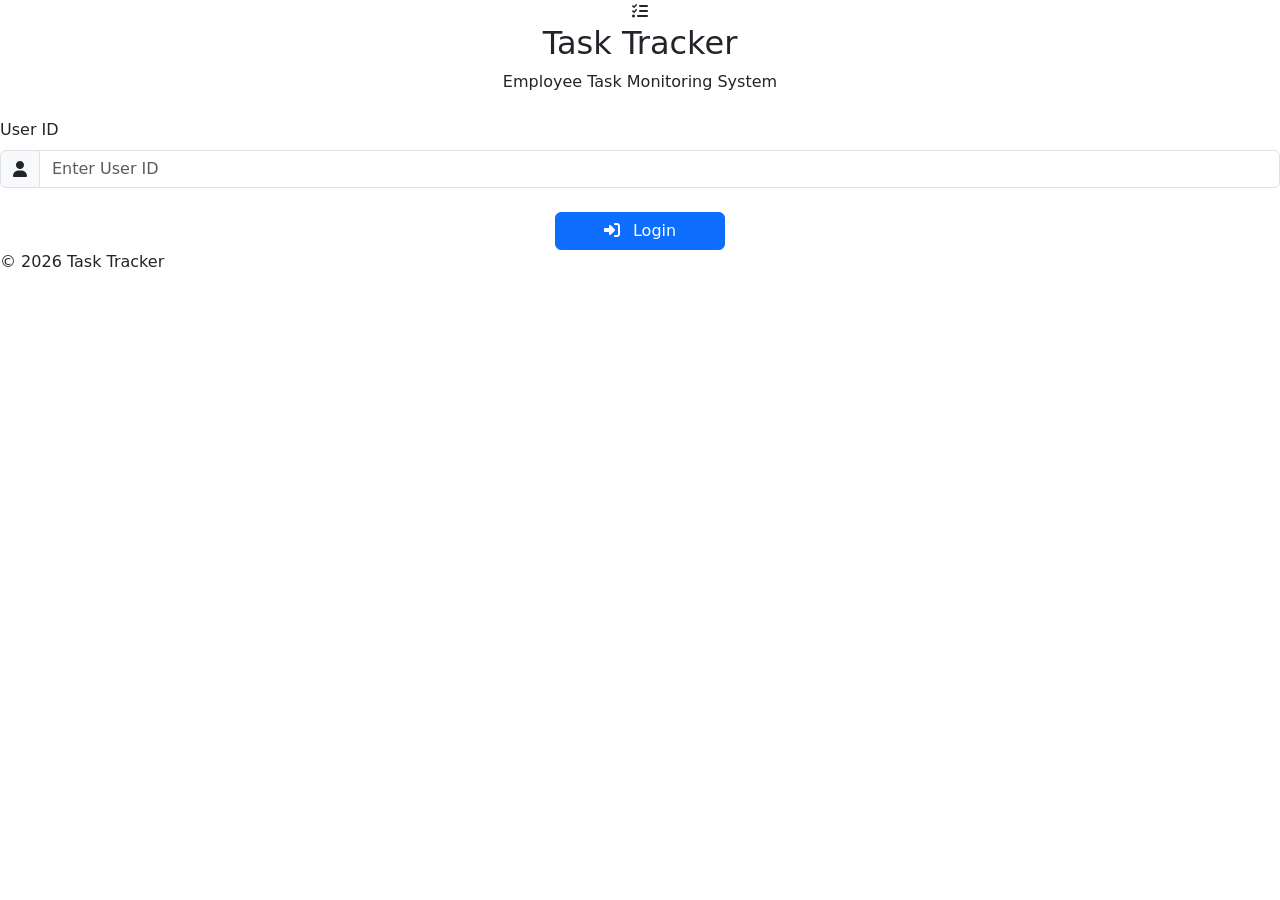
==== index.html @ a6c31b31 "Rename index (3).html to index.html" ====
<!DOCTYPE html>
<html lang="en">
<head>
    <meta charset="UTF-8">
    <meta name="viewport" content="width=device-width, initial-scale=1.0">
    <title>Task Tracker | Login</title>

    <!-- Bootstrap -->
    <link href="https://cdn.jsdelivr.net/npm/bootstrap@5.3.3/dist/css/bootstrap.min.css" rel="stylesheet">

    <!-- Font Awesome -->
    <link rel="stylesheet"
        href="https://cdnjs.cloudflare.com/ajax/libs/font-awesome/6.6.0/css/all.min.css">

    <!-- Google Font -->
    <link rel="preconnect" href="https://fonts.googleapis.com">
    <link rel="preconnect" href="https://fonts.gstatic.com" crossorigin>
    <link href="https://fonts.googleapis.com/css2?family=Poppins:wght@300;400;500;600;700&display=swap" rel="stylesheet">

    <!-- Custom CSS -->
    <link rel="stylesheet" href="css/style.css">
</head>

<body>

<div class="login-container">

    <div class="login-card">

        <div class="text-center mb-4">

            <div class="app-icon">
                <i class="fa-solid fa-list-check"></i>
            </div>

            <h2>Task Tracker</h2>

            <p>
                Employee Task Monitoring System
            </p>

        </div>


        <form id="loginForm">

            <div class="mb-4">

                <label class="form-label">
                    User ID
                </label>

                <div class="input-group">

                    <span class="input-group-text">
                        <i class="fa-solid fa-user"></i>
                    </span>

                    <input
                        type="text"
                        id="userId"
                        class="form-control"
                        placeholder="Enter User ID"
                        autocomplete="off"
                        required>

                </div>

            </div>
<div class="text-center">

    <button
        class="btn btn-primary login-btn px-5"
        type="submit">

        <span id="btnText">
            <i class="fa-solid fa-right-to-bracket me-2"></i>
            Login
        </span>

        <span
            id="loadingSpinner"
            class="spinner-border spinner-border-sm d-none">
        </span>

    </button>

</div>



        <div
            id="errorMessage"
            class="alert alert-danger mt-4 d-none">

            Invalid User ID

        </div>


        <div class="footer">

            © 2026 Task Tracker

        </div>

    </div>

</div>

<script src="js/config.js"></script>
<script src="js/login.js"></script>

</body>
</html>
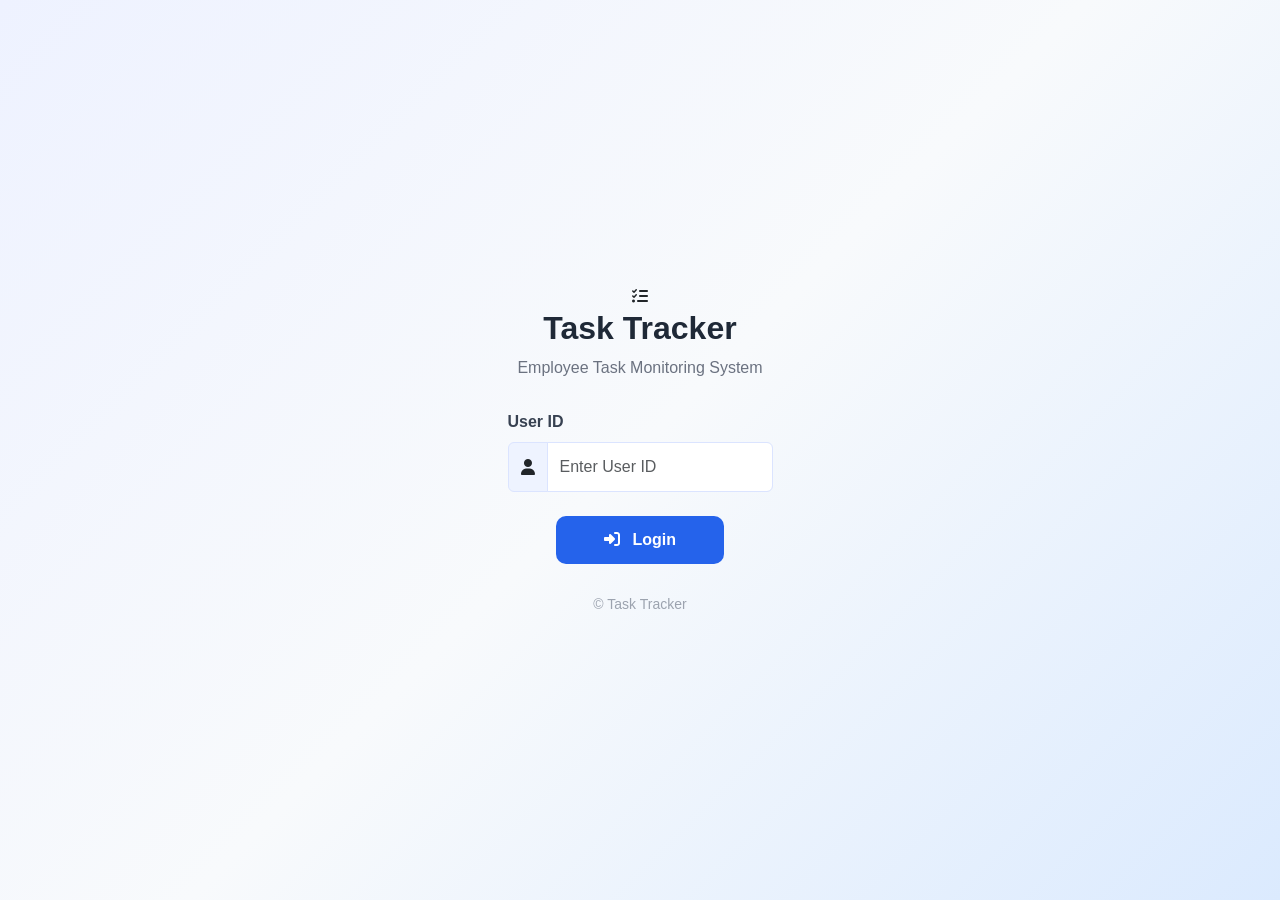
==== commit 3a2c9c93: "Change stylesheet reference and footer copyright Updated stylesheet link and modified footer copyrig" ====
--- a/index.html
+++ b/index.html
@@ -18,7 +18,8 @@
     <link href="https://fonts.googleapis.com/css2?family=Poppins:wght@300;400;500;600;700&display=swap" rel="stylesheet">
 
     <!-- Custom CSS -->
-    <link rel="stylesheet" href="css/style.css">
+    <link rel="stylesheet" href="styles.css">
+
 </head>
 
 <body>
@@ -100,7 +101,7 @@
 
         <div class="footer">
 
-            © 2026 Task Tracker
+            © Task Tracker
 
         </div>
 
--- a/styles.css
+++ b/styles.css
@@ -0,0 +1,144 @@
+/* ===========================
+   Task Tracker
+   style.css
+=========================== */
+
+*{
+    margin:0;
+    padding:0;
+    box-sizing:border-box;
+    font-family:'Poppins',sans-serif;
+}
+
+body{
+    background:linear-gradient(135deg,#eef2ff,#f8fafc,#dbeafe);
+    min-height:100vh;
+    display:flex;
+    justify-content:center;
+    align-items:center;
+    padding:20px;
+}
+}
+
+/* Login Card */
+
+.login-card{
+    transition:.35s ease;
+}
+
+.login-card:hover{
+    transform:translateY(-4px);
+    box-shadow:0 25px 60px rgba(0,0,0,.12);
+}
+}
+
+/* Icon */
+
+.app-icon{
+    animation:float 3s ease-in-out infinite;
+}
+
+@keyframes float{
+
+0%,100%{
+transform:translateY(0);
+}
+
+50%{
+transform:translateY(-6px);
+}
+
+}
+
+/* Heading */
+
+h2{
+    font-weight:700;
+    color:#1f2937;
+}
+
+p{
+    color:#6b7280;
+    margin-top:8px;
+    margin-bottom:30px;
+}
+
+/* Form */
+
+.form-label{
+    font-weight:600;
+    color:#374151;
+}
+
+.input-group-text{
+    background:#eef3ff;
+    border:1px solid #dbe4ff;
+}
+
+.form-control{
+    height:50px;
+    border:1px solid #dbe4ff;
+}
+
+.form-control:focus{
+    border-color:#2563eb;
+    box-shadow:0 0 0 .2rem rgba(37,99,235,.15);
+}
+
+/* Login Button */
+
+.login-btn{
+    background:#2563eb;
+    border:none;
+    border-radius:10px;
+    padding:12px 35px;
+    font-weight:600;
+    transition:.3s;
+}
+
+.login-btn:hover{
+    background:#1d4ed8;
+    transform:translateY(-2px);
+    box-shadow:0 8px 20px rgba(37,99,235,.25);
+}
+
+/* Footer */
+
+.footer{
+    margin-top:30px;
+    text-align:center;
+    color:#9ca3af;
+    font-size:14px;
+}
+
+/* Animation */
+
+@keyframes fadeIn{
+
+    from{
+        opacity:0;
+        transform:translateY(20px);
+    }
+
+    to{
+        opacity:1;
+        transform:translateY(0);
+    }
+
+}
+
+/* Mobile */
+
+@media(max-width:576px){
+
+    .login-card{
+        padding:30px 20px;
+    }
+
+    .app-icon{
+        width:70px;
+        height:70px;
+        font-size:28px;
+    }
+
+}
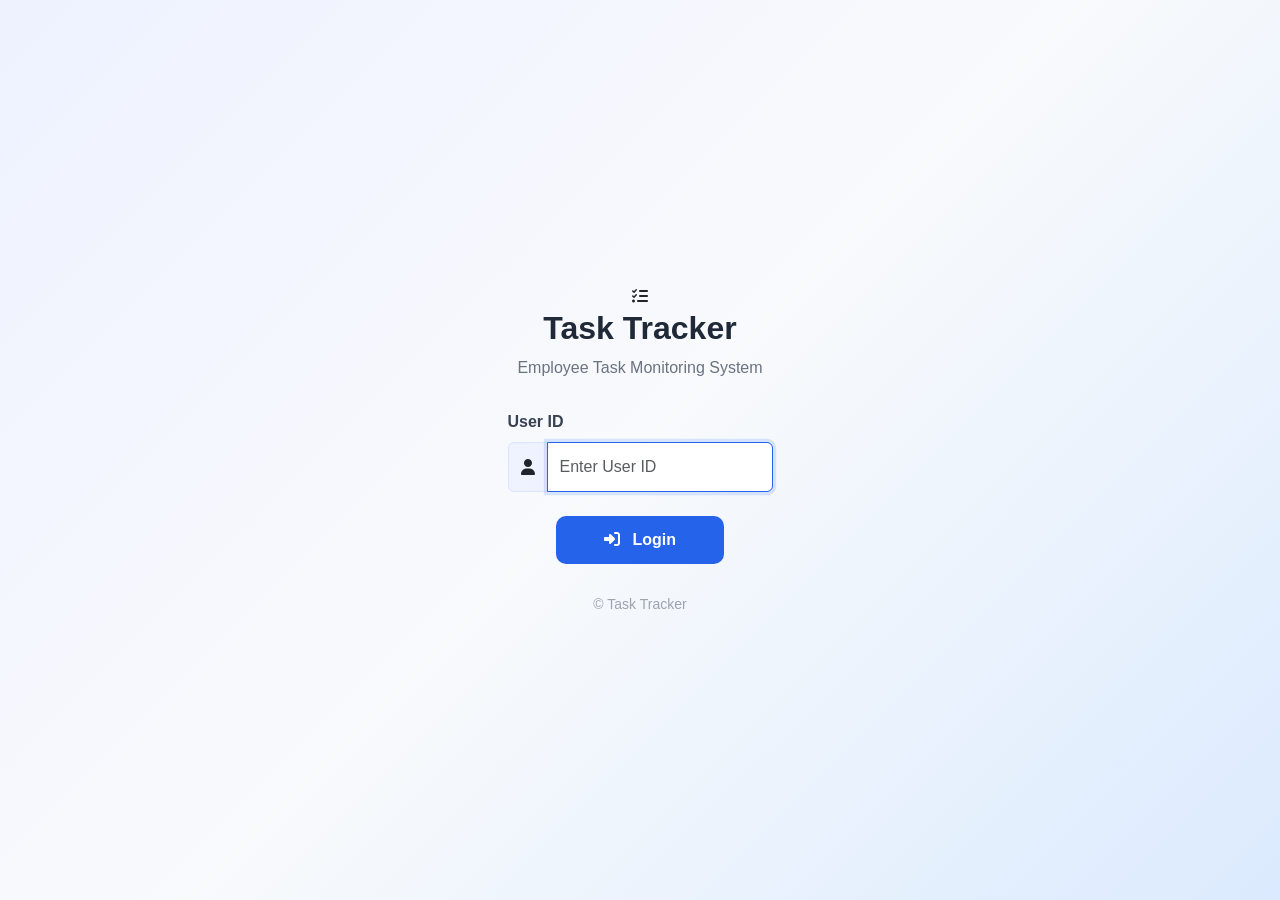
==== commit 18f171c9: "Update index.html" ====
--- a/index.html
+++ b/index.html
@@ -109,8 +109,8 @@
 
 </div>
 
-<script src="js/config.js"></script>
-<script src="js/login.js"></script>
+<script src="config.js"></script>
+<script src="login.js"></script>
 
 </body>
 </html>
